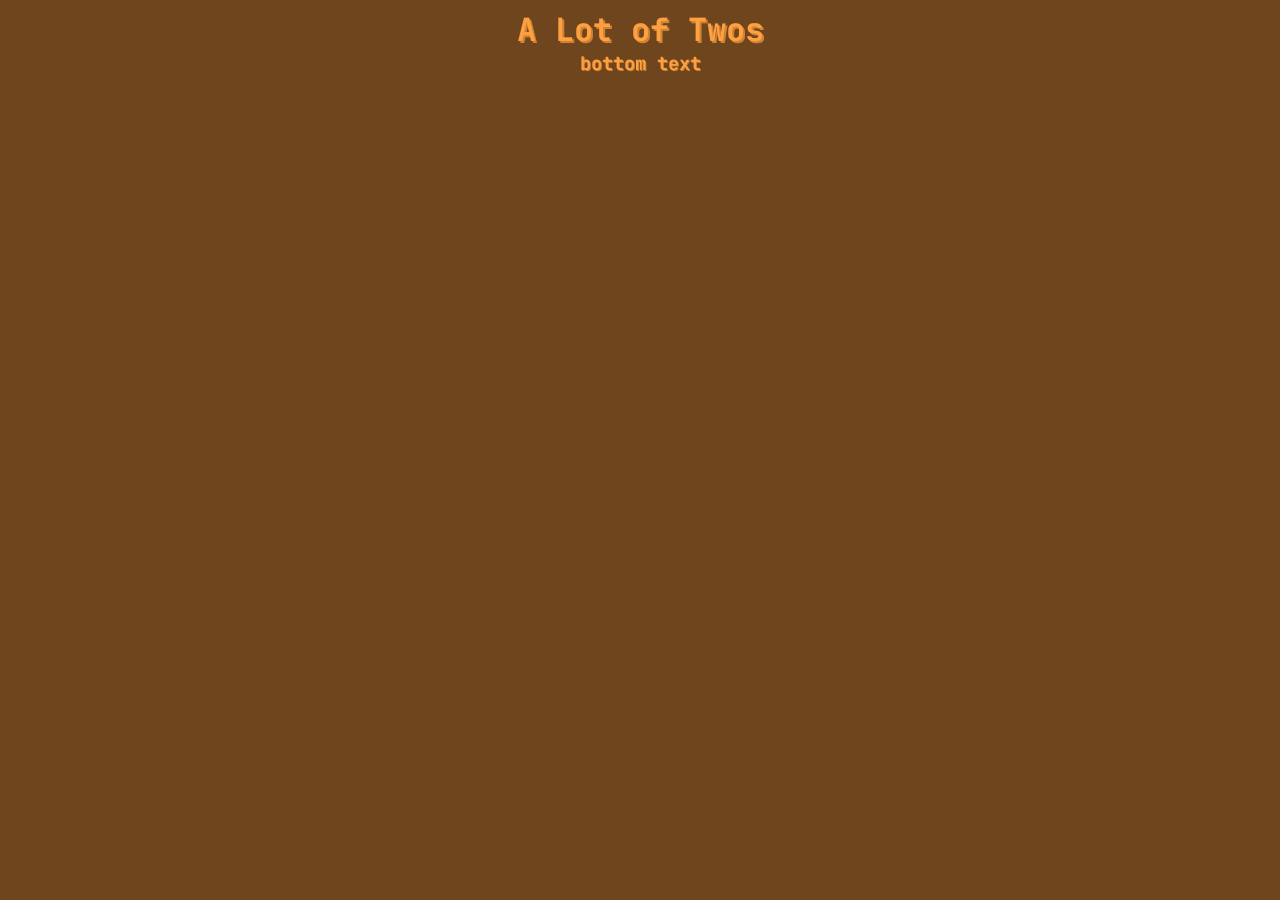
==== a-lot-of-twos/index.html @ 85257335 ":3" ====
<!DOCTYPE html>
<html>
    <head>
        <link rel="icon" type="image/x-icon" href="../resources/favicon.ico">
        <link rel="preconnect" href="https://fonts.googleapis.com">
        <link rel="preconnect" href="https://fonts.gstatic.com" crossorigin>
        <link rel="stylesheet" href="style.css">
        <link rel="stylesheet" href="https://fonts.googleapis.com/css2?family=Space+Grotesk:wght@400;600;700&family=JetBrains+Mono:wght@700&display=swap">
        <meta charset="utf-8"> 
        <meta name="author" content="Lunarawa">
        <meta name="description" content="How long can you connect with ever increasing numbers? That's a bad description.">
        <meta name="viewport" content="width=device-width, initial-scale=1.0">
        <script src="script.js" defer></script>
        <title>A Lot of Twos</title>
    </head>
    <body>
        <h1 class="center myself-large">
            A Lot of Twos
        </h1>
        <h3 class="center myself-small">
            bottom text
        </h3>
    </body>
</html>
---- a-lot-of-twos/style.css ----
.center {
  display: flex;
  justify-content: center;
  align-items: center;
}

.myself-large {
  color: #ffa040;
  text-shadow: 2px 2px #cf8234
}

.myself-small {
  color: #ffa040;
  text-shadow: 1px 1px #cf8234
}

body {
  background-color: #6e451c;
}

button {
  background-color: #ce8133;
  border: none;
  border-radius: 0;
  box-shadow: 3px 3px #a768297f;
  margin: 3px 3px 3px 3px;
  padding: 10px;
}

button:focus {
  background-color: #ffa040;
  box-shadow: 3px 3px #cf82347f;
}

button:hover {
  box-shadow: 2px 2px #a768297f;
  margin: 4px 2px 2px 4px;
}

button:active {
  box-shadow: 0px 0px #a768297f;
  margin: 6px 0px 0px 6px;
}

button:hover:focus {
  background-color: #ffa040;
  box-shadow: 2px 2px #cf82347f;
}

button:active:focus {
  background-color: #ffa040;
  box-shadow: 0px 0px #cf82347f;
}

h1, h2, h3, h4, h5, h6 {
  margin: 0;
}

p {
  font-size: large;
}

* {
  font-family: "JetBrains Mono", monospace;
}
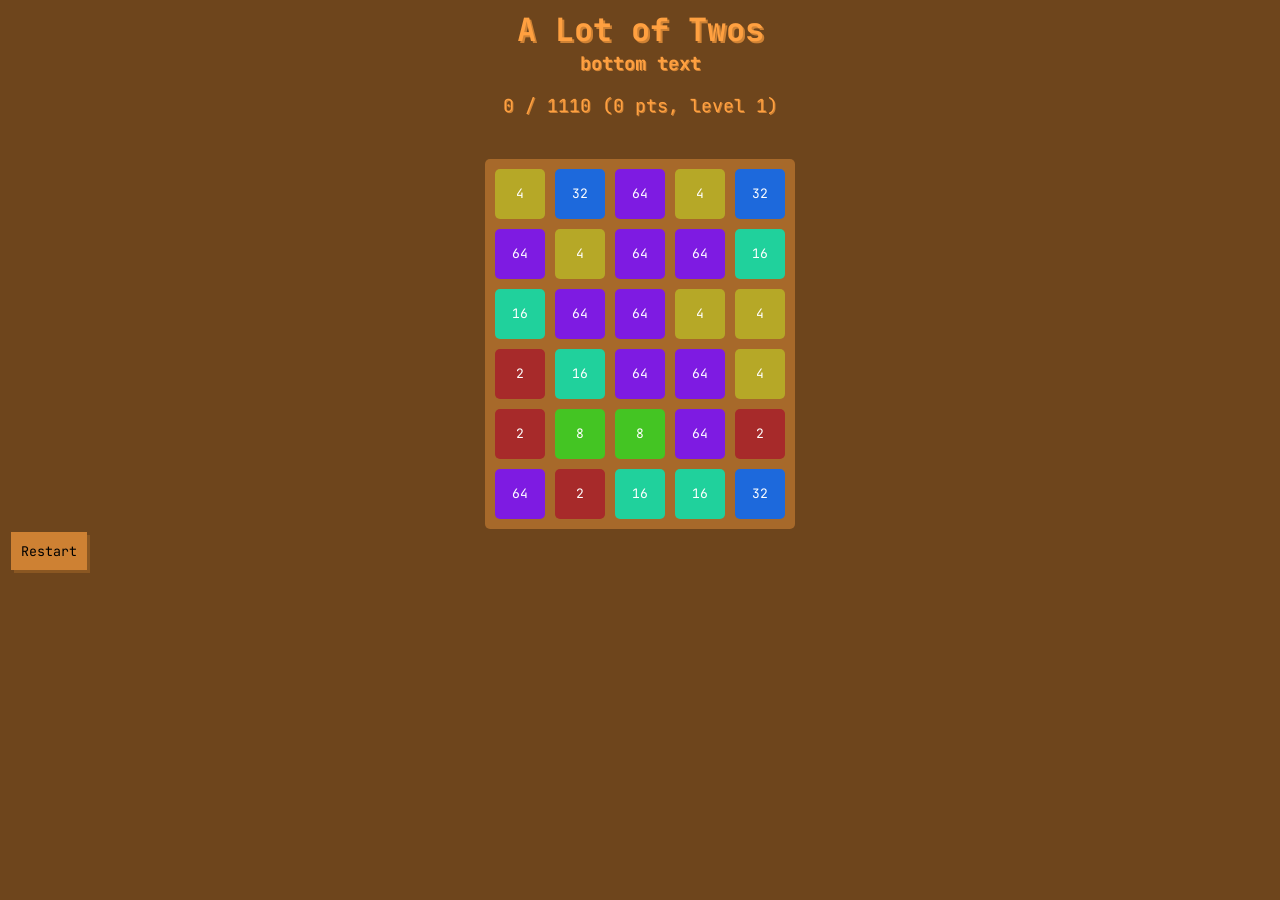
==== commit 910ee7cd: ":3" ====
--- a/a-lot-of-twos/index.html
+++ b/a-lot-of-twos/index.html
@@ -20,5 +20,14 @@
         <h3 class="center myself-small">
             bottom text
         </h3>
+        <p class="center myself-small" id="score">0 / ??? (0 pts, Level 1)</p>
+        <div class="tile-current-tile-stripe" id="tile-current-tile-stripe">
+            <p class="center" id="tile-current-tile-representation"></p>
+        </div>
+        <canvas class="center" id="field" width="310" height="370">
+            <p class="myself-small">Your device may not support canvas or JavaScript is disabled.</p>
+        </canvas>
+        <button class="center" id="restart" type="button">Restart</button>
+        <p class="center myself-small" id="messages"></p>
     </body>
 </html>
--- a/a-lot-of-twos/style.css
+++ b/a-lot-of-twos/style.css
@@ -52,6 +52,16 @@
   box-shadow: 0px 0px #cf82347f;
 }
 
+canvas {
+  padding: 0;
+  margin: auto;
+  display: block;
+}
+
+#field {
+  touch-action: none;
+}
+
 h1, h2, h3, h4, h5, h6 {
   margin: 0;
 }
@@ -60,6 +70,16 @@
   font-size: large;
 }
 
+.tile-current-tile-stripe {
+  width: 100%;
+  min-height: 1.5em;
+}
+
+#tile-current-tile-representation {
+  color: #fff;
+  margin: 0;
+}
+
 * {
   font-family: "JetBrains Mono", monospace;
 }
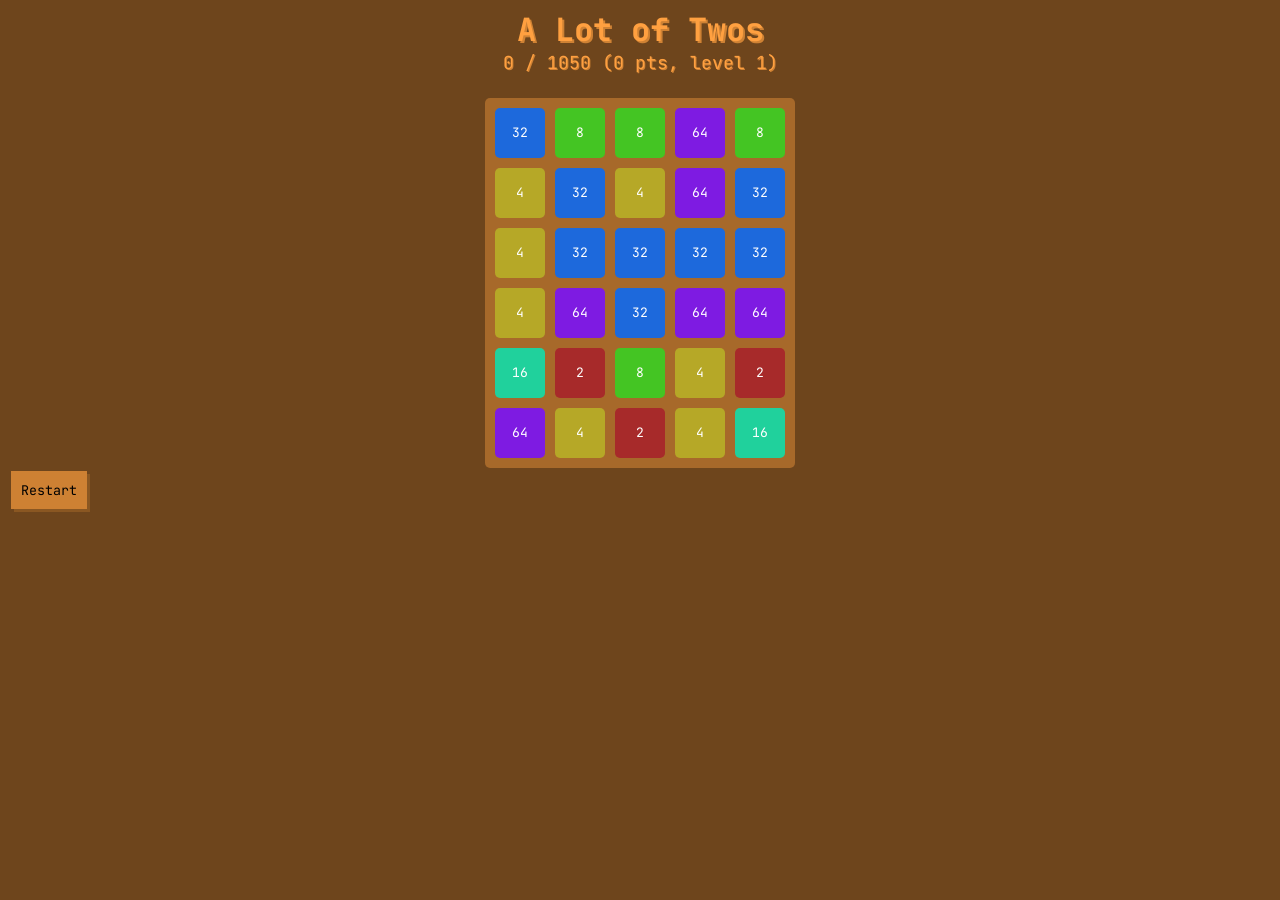
==== commit a73f7ef5: ":3" ====
--- a/a-lot-of-twos/index.html
+++ b/a-lot-of-twos/index.html
@@ -17,9 +17,6 @@
         <h1 class="center myself-large">
             A Lot of Twos
         </h1>
-        <h3 class="center myself-small">
-            bottom text
-        </h3>
         <p class="center myself-small" id="score">0 / ??? (0 pts, Level 1)</p>
         <div class="tile-current-tile-stripe" id="tile-current-tile-stripe">
             <p class="center" id="tile-current-tile-representation"></p>
--- a/a-lot-of-twos/style.css
+++ b/a-lot-of-twos/style.css
@@ -68,6 +68,7 @@
 
 p {
   font-size: large;
+  margin: 0;
 }
 
 .tile-current-tile-stripe {
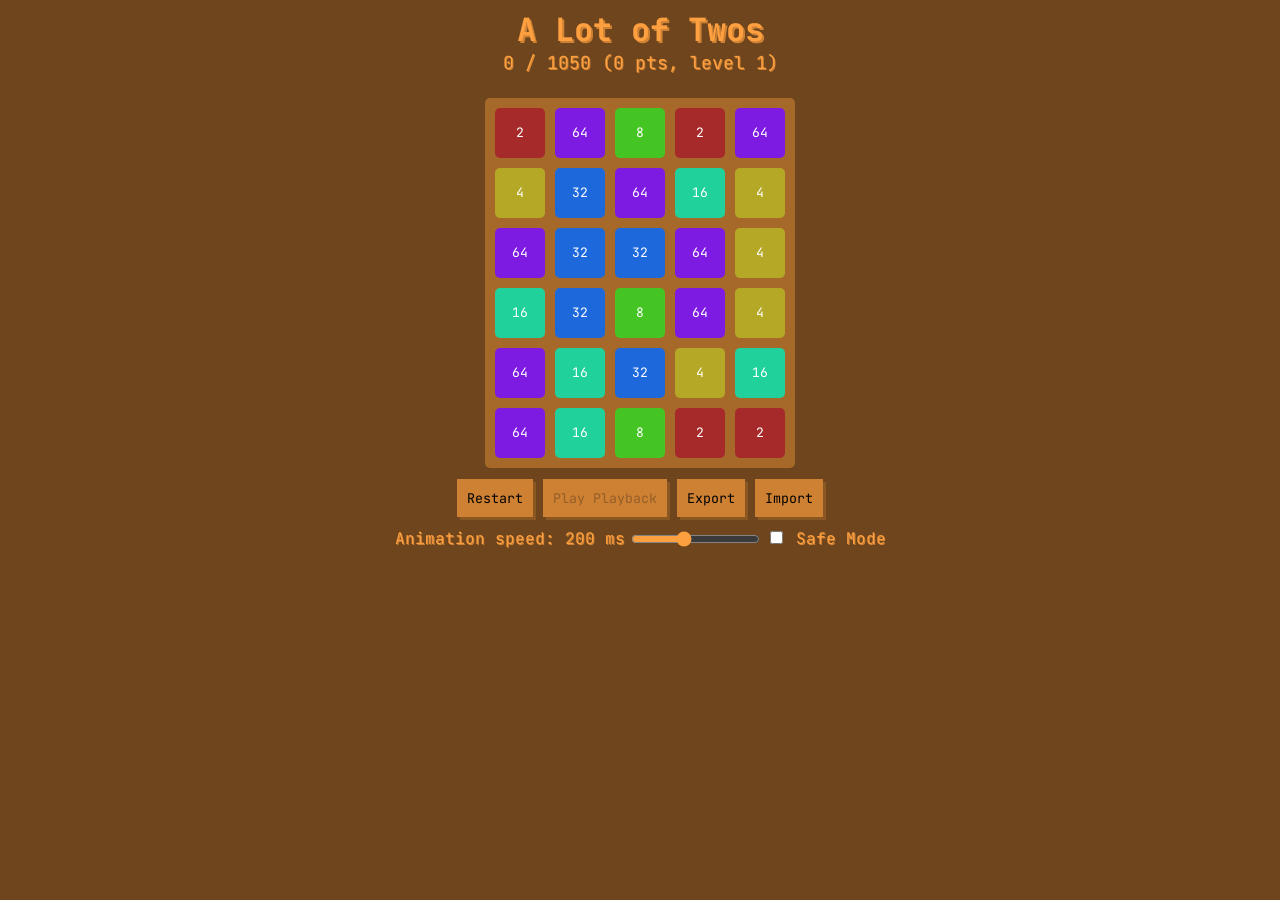
==== commit b06606dc: "forgor" ====
--- a/a-lot-of-twos/index.html
+++ b/a-lot-of-twos/index.html
@@ -24,7 +24,18 @@
         <canvas class="center" id="field" width="310" height="370">
             <p class="myself-small">Your device may not support canvas or JavaScript is disabled.</p>
         </canvas>
-        <button class="center" id="restart" type="button">Restart</button>
+        <div class="center control">
+            <button id="restart" type="button">Restart</button>
+            <button id="playback" type="button" disabled>Play Playback</button>
+            <button id="export" type="button">Export</button>
+            <button id="import" type="button">Import</button>
+            <input id="import-file" type="file" accept=".lwa,.bin" hidden>
+        </div>
+        <div class="center settings">
+            <label for="animation-speed">Animation speed: <span id="animation-speed-value">200 ms</span></label>
+            <input id="animation-speed" type="range" min="0" max="500" value="200">
+            <label for="safe-mode"><input id="safe-mode" type="checkbox"> Safe Mode</label>
+        </div>
         <p class="center myself-small" id="messages"></p>
     </body>
 </html>
--- a/a-lot-of-twos/style.css
+++ b/a-lot-of-twos/style.css
@@ -25,6 +25,21 @@
   box-shadow: 3px 3px #a768297f;
   margin: 3px 3px 3px 3px;
   padding: 10px;
+}
+
+.control, .settings {
+  flex-wrap: wrap;
+  gap: 4px;
+  margin: 8px;
+}
+
+.settings {
+  color: #ffa040;
+  text-shadow: 1px 1px #cf8234;
+}
+
+#animation-speed {
+  accent-color: #ffa040;
 }
 
 button:focus {
@@ -71,6 +86,28 @@
   margin: 0;
 }
 
+#score {
+  position: relative;
+  isolation: isolate;
+  background-color: transparent;
+  background-repeat: no-repeat;
+  background-size: 0% 100%;
+  transition: background-size 200ms linear;
+}
+
+#score::after {
+  content: "";
+  position: absolute;
+  z-index: -1;
+  top: 0;
+  bottom: 0;
+  left: var(--score-progress, 0%);
+  width: var(--score-ghost, 0%);
+  background-color: var(--score-color, transparent);
+  opacity: 0.75;
+  pointer-events: none;
+}
+
 .tile-current-tile-stripe {
   width: 100%;
   min-height: 1.5em;
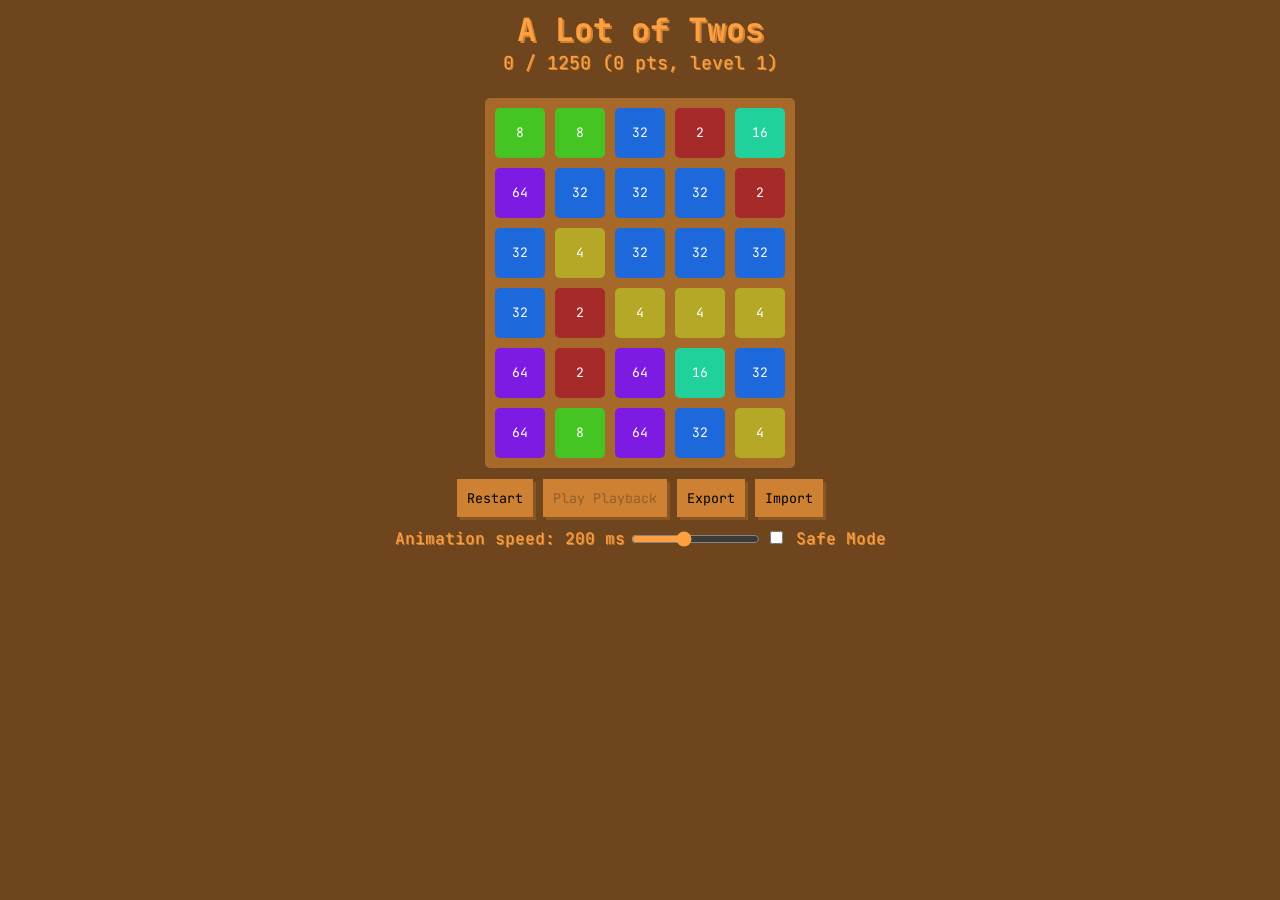
==== commit a2857eff: "I'm not bothering" ====
--- a/a-lot-of-twos/index.html
+++ b/a-lot-of-twos/index.html
@@ -17,6 +17,7 @@
         <h1 class="center myself-large">
             A Lot of Twos
         </h1>
+        <h3 class="center myself-small" id="replay-progress" hidden></h3>
         <p class="center myself-small" id="score">0 / ??? (0 pts, Level 1)</p>
         <div class="tile-current-tile-stripe" id="tile-current-tile-stripe">
             <p class="center" id="tile-current-tile-representation"></p>
--- a/a-lot-of-twos/style.css
+++ b/a-lot-of-twos/style.css
@@ -90,9 +90,26 @@
   position: relative;
   isolation: isolate;
   background-color: transparent;
+  background-image: linear-gradient(var(--score-color, transparent), var(--score-color, transparent));
   background-repeat: no-repeat;
   background-size: 0% 100%;
-  transition: background-size 200ms linear;
+  transition:
+    background-size 1s cubic-bezier(0.333333, 0.666667, 0.666667, 1),
+    --score-color 0.5s ease;
+}
+
+#replay-progress {
+  background-image: linear-gradient(var(--score-color, transparent), var(--score-color, transparent));
+  background-repeat: no-repeat;
+  background-size: 0% 100%;
+  font-size: 1.2em;
+  transition: --score-color 0.5s ease;
+}
+
+@property --score-color {
+  syntax: "<color>";
+  inherits: true;
+  initial-value: transparent;
 }
 
 #score::after {
